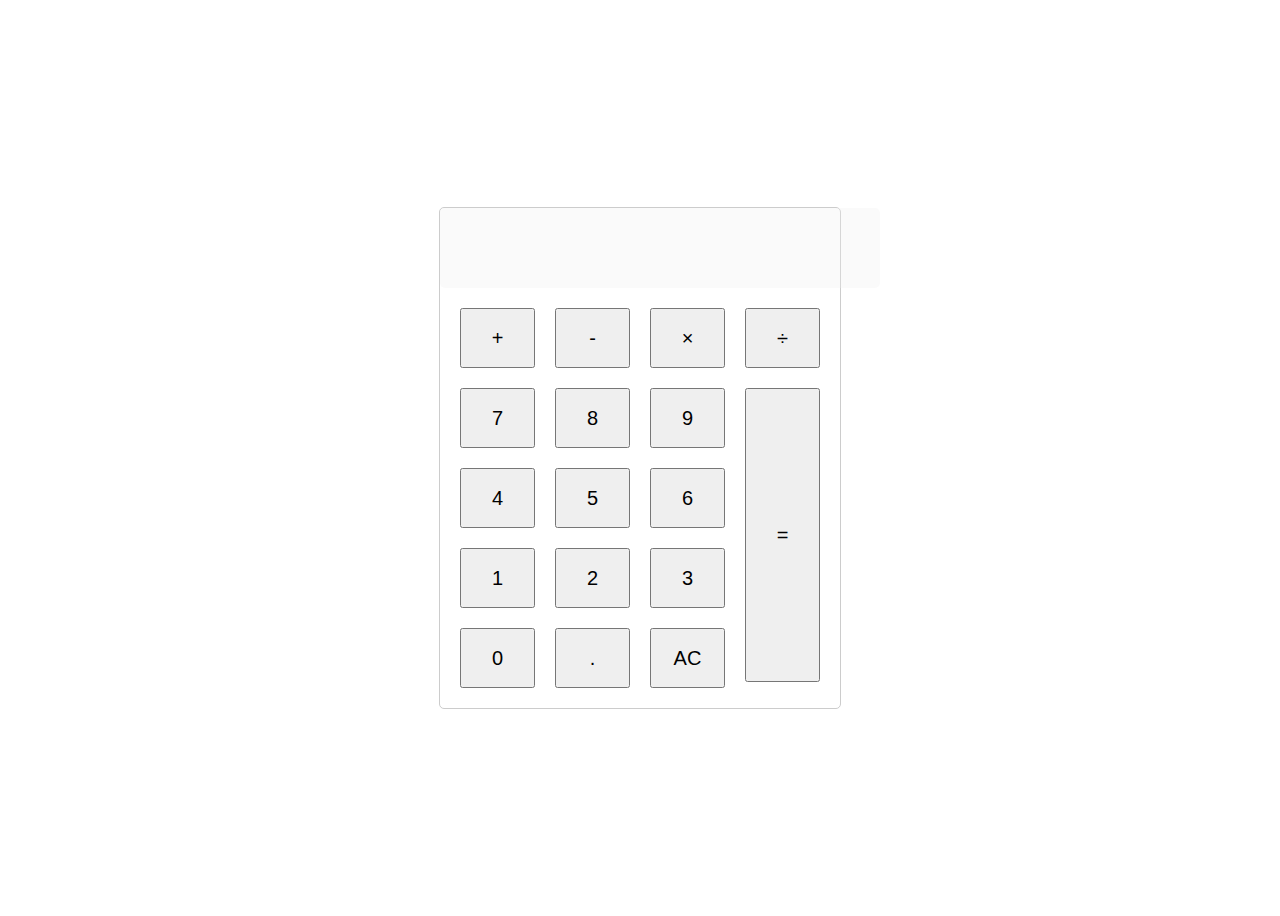
==== index.html @ 21fcee6d "Update and rename calculator.html to index.html" ====
<!DOCTYPE html>
<html lang="en">
    <head>
        <meta charset="UTF-8">
        <meta name="viewport" content="width=device-width, initial-scale=1.0">
        <link href="https://cdn.jsdelivr.net/npm/bootstrap@5.3.2/dist/css/bootstrap.min.css" rel="stylesheet" integrity="sha384-T3c6CoIi6uLrA9TneNEoa7RxnatzjcDSCmG1MXxSR1GAsXEV/Dwwykc2MPK8M2HN" crossorigin="anonymous">
        <script src="https://cdn.jsdelivr.net/npm/bootstrap@5.3.2/dist/js/bootstrap.bundle.min.js" integrity="sha384-C6RzsynM9kWDrMNeT87bh95OGNyZPhcTNXj1NW7RuBCsyN/o0jlpcV8Qyq46cDfL" crossorigin="anonymous"></script>
        <link rel="stylesheet" href="style.css">
        <title>Calculator</title>
    </head>
    <body>
        <div class="calculator card">
            <input 
                type="text" 
                class="bg bg-black text-light fs-2 calculator-screen" disabled>
            <div class="calculator-keys">
                <button class="btn btn-info operator">+</button>
                <button class="btn btn-info operator">-</button>
                <button class="btn btn-info operator">&times;</button>
                <button class="btn btn-info operator">&divide;</button>
                <button class="btn btn-light">7</button>
                <button class="btn btn-light">8</button>
                <button class="btn btn-light">9</button>
                <button class="btn btn-light">4</button>
                <button class="btn btn-light">5</button>
                <button class="btn btn-light">6</button>
                <button class="btn btn-light">1</button>
                <button class="btn btn-light">2</button>
                <button class="btn btn-light">3</button>
                <button class="btn btn-light">0</button>
                <button class="btn btn-dark decimal">.</button>
                <button class="btn btn-danger all-clear">AC</button>
                <button class="btn btn-light equal-sign">=</button>
            </div>    
        </div>

        <script src="node.js"></script>
    </body>
</html>
---- style.css ----
body{
    display: flex;
    align-items: center;
    justify-content: center;
    height: 100vh;
}

.calculator{
    width: 400px;
    height: auto;
    border: 1px solid #ccc;
    border-radius: 5px;
}
.calculator-keys {
    display: grid;
    grid-template-columns: repeat(
      4,
      1fr /* 1fr, bir fraksiyon birimini temsil eder ve genellikle bir sütunun genişliğini ifade eder*/
    ); /*bir grid konteynerinde toplam dört sütunun olacağını ve her bir sütunun genişliğinin eşit olacağını belirtir.*/
    grid-gap: 20px; /*grid konteynerindeki sıralar ve sütunlar arasındaki boşluğu 20 piksel olarak belirtir.*/
    padding: 20px;
}

button{
    height: 60px;
    font-size: 20px;
}

.calculator-screen{
    width: 100%;
    height: 80px;
    border: none;
    text-align: right;
    padding: 0 20px;
    border-radius: 5px;
}

.equal-sign{
    height: 98%;
    grid-area: 2 / 4 / 6 / 5;
}
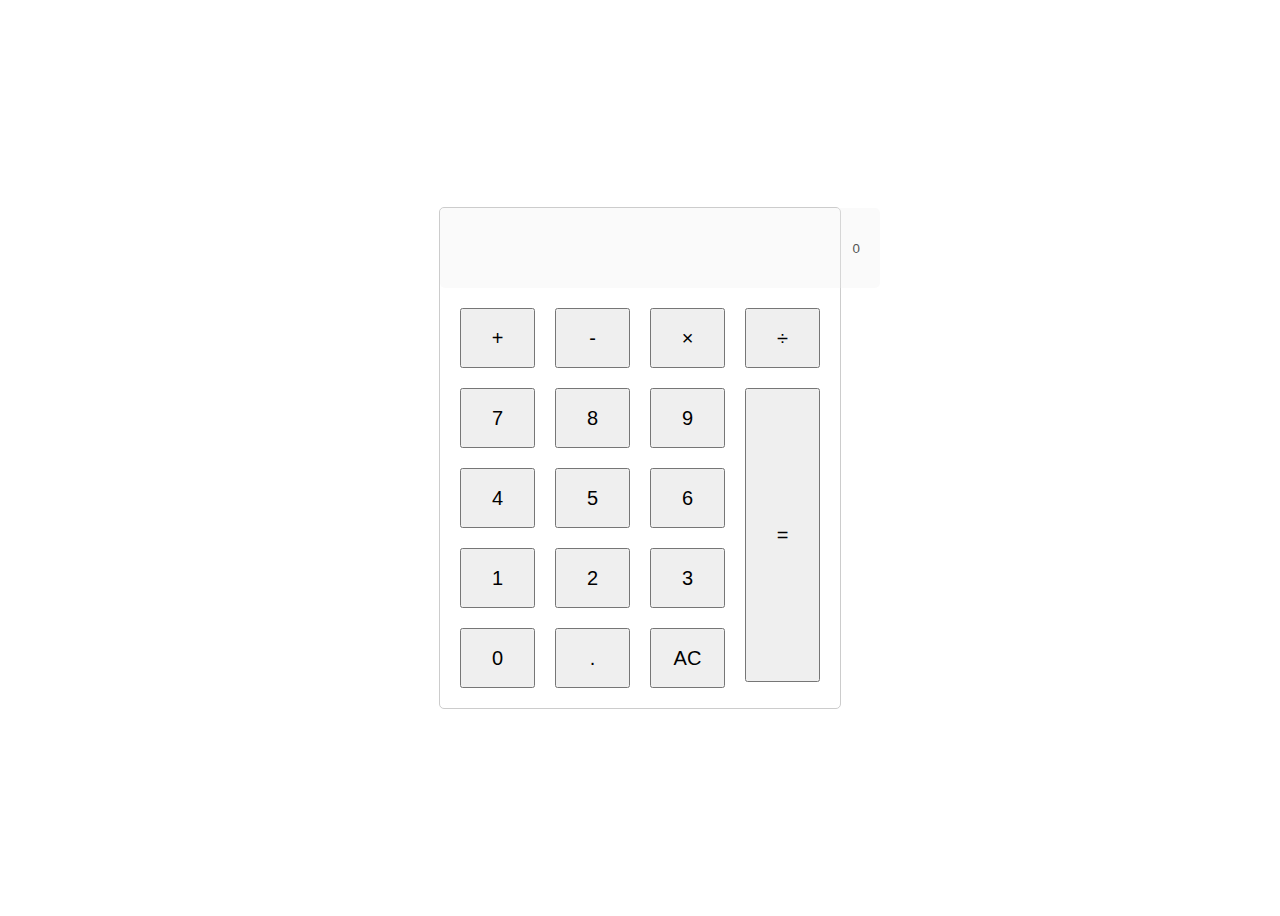
==== commit 7d0a0936: "Update index.html" ====
--- a/index.html
+++ b/index.html
@@ -14,23 +14,23 @@
                 type="text" 
                 class="bg bg-black text-light fs-2 calculator-screen" disabled>
             <div class="calculator-keys">
-                <button class="btn btn-info operator">+</button>
-                <button class="btn btn-info operator">-</button>
-                <button class="btn btn-info operator">&times;</button>
-                <button class="btn btn-info operator">&divide;</button>
-                <button class="btn btn-light">7</button>
-                <button class="btn btn-light">8</button>
-                <button class="btn btn-light">9</button>
-                <button class="btn btn-light">4</button>
-                <button class="btn btn-light">5</button>
-                <button class="btn btn-light">6</button>
-                <button class="btn btn-light">1</button>
-                <button class="btn btn-light">2</button>
-                <button class="btn btn-light">3</button>
-                <button class="btn btn-light">0</button>
-                <button class="btn btn-dark decimal">.</button>
-                <button class="btn btn-danger all-clear">AC</button>
-                <button class="btn btn-light equal-sign">=</button>
+                <button class="btn btn-info operator" value="+">+</button>
+                <button class="btn btn-info operator" value="-">-</button>
+                <button class="btn btn-info operator" value="*">&times;</button>
+                <button class="btn btn-info operator" value="/">&divide;</button>
+                <button class="btn btn-light" value="7">7</button>
+                <button class="btn btn-light" value="8" >8</button>
+                <button class="btn btn-light" value="9" >9</button>
+                <button class="btn btn-light" value="4" >4</button>
+                <button class="btn btn-light" value="5" >5</button>
+                <button class="btn btn-light" value="6" >6</button>
+                <button class="btn btn-light" value="1" >1</button>
+                <button class="btn btn-light" value="2" >2</button>
+                <button class="btn btn-light" value="3" >3</button>
+                <button class="btn btn-light" value="0" >0</button>
+                <button class="btn btn-dark decimal" value=".">.</button>
+                <button class="btn btn-danger all-clear" value="all-clear">AC</button>
+                <button class="btn btn-light equal-sign operator">=</button>
             </div>    
         </div>
 
